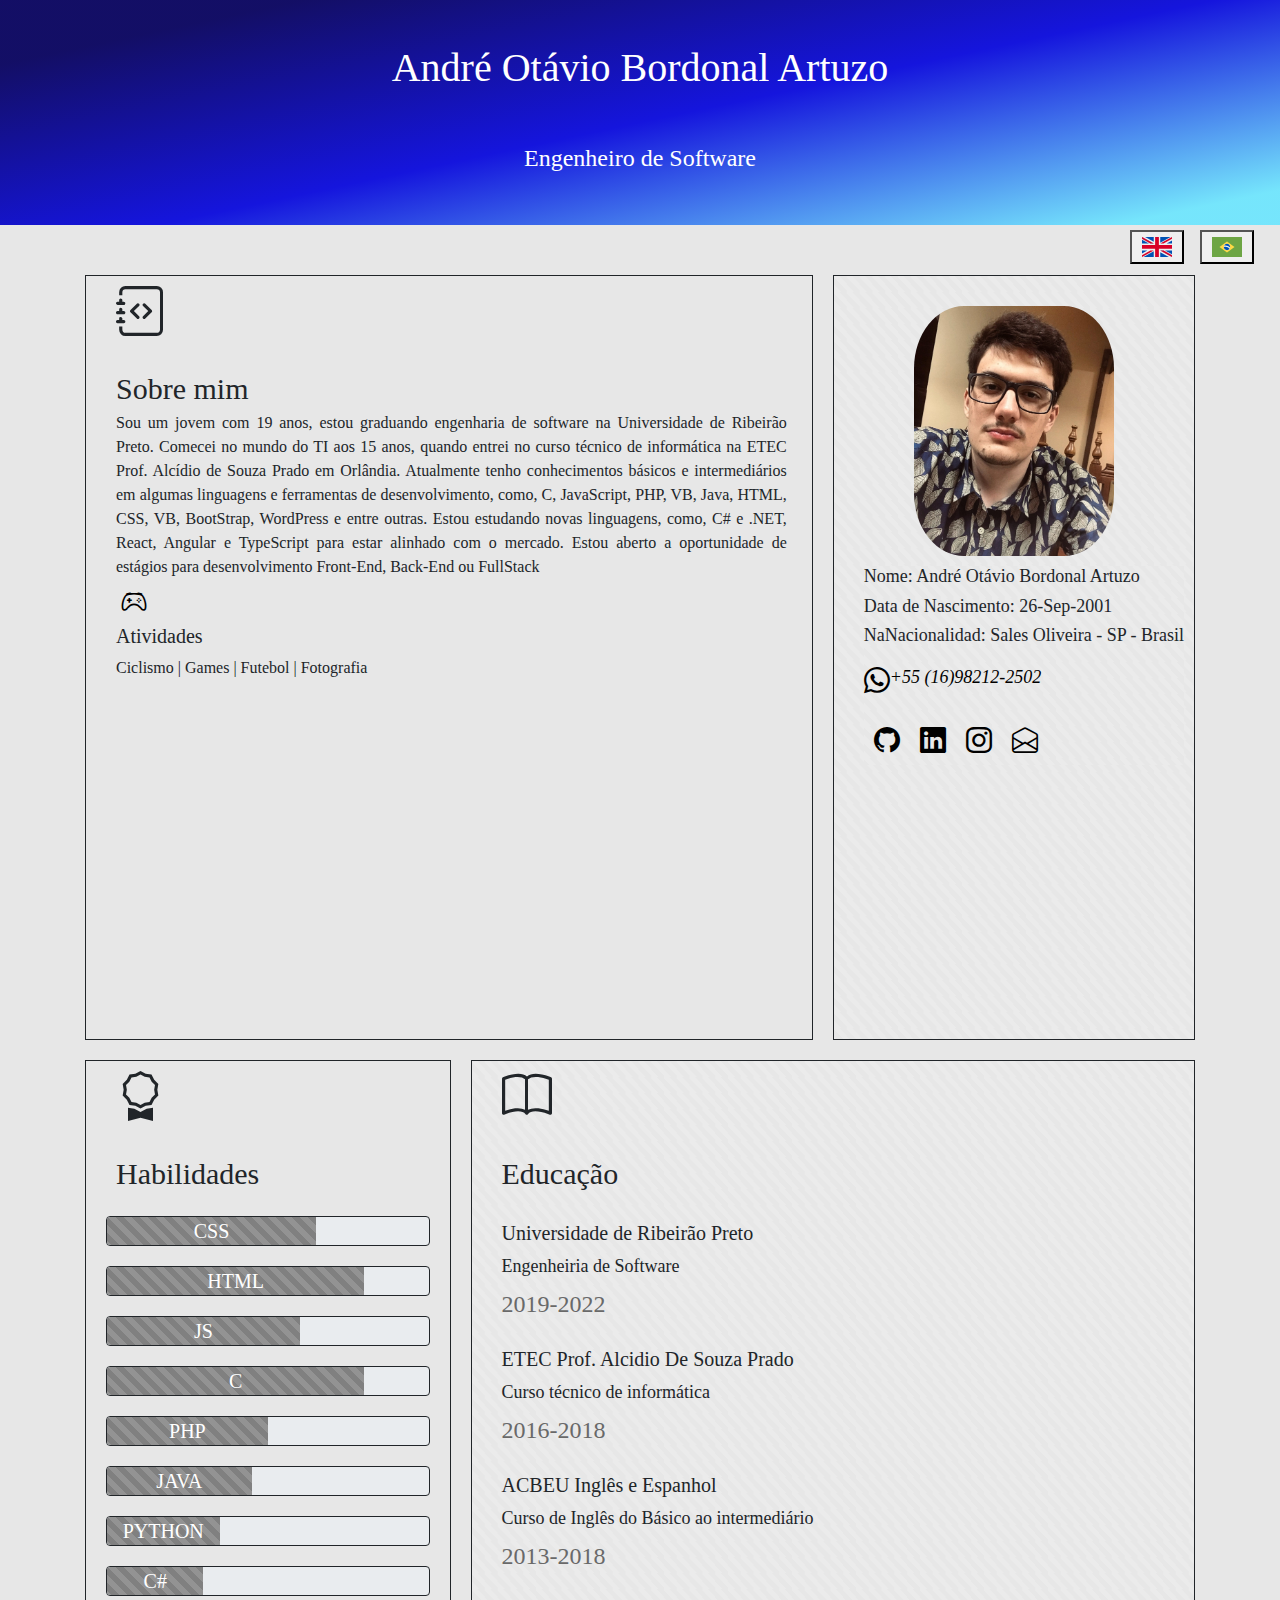
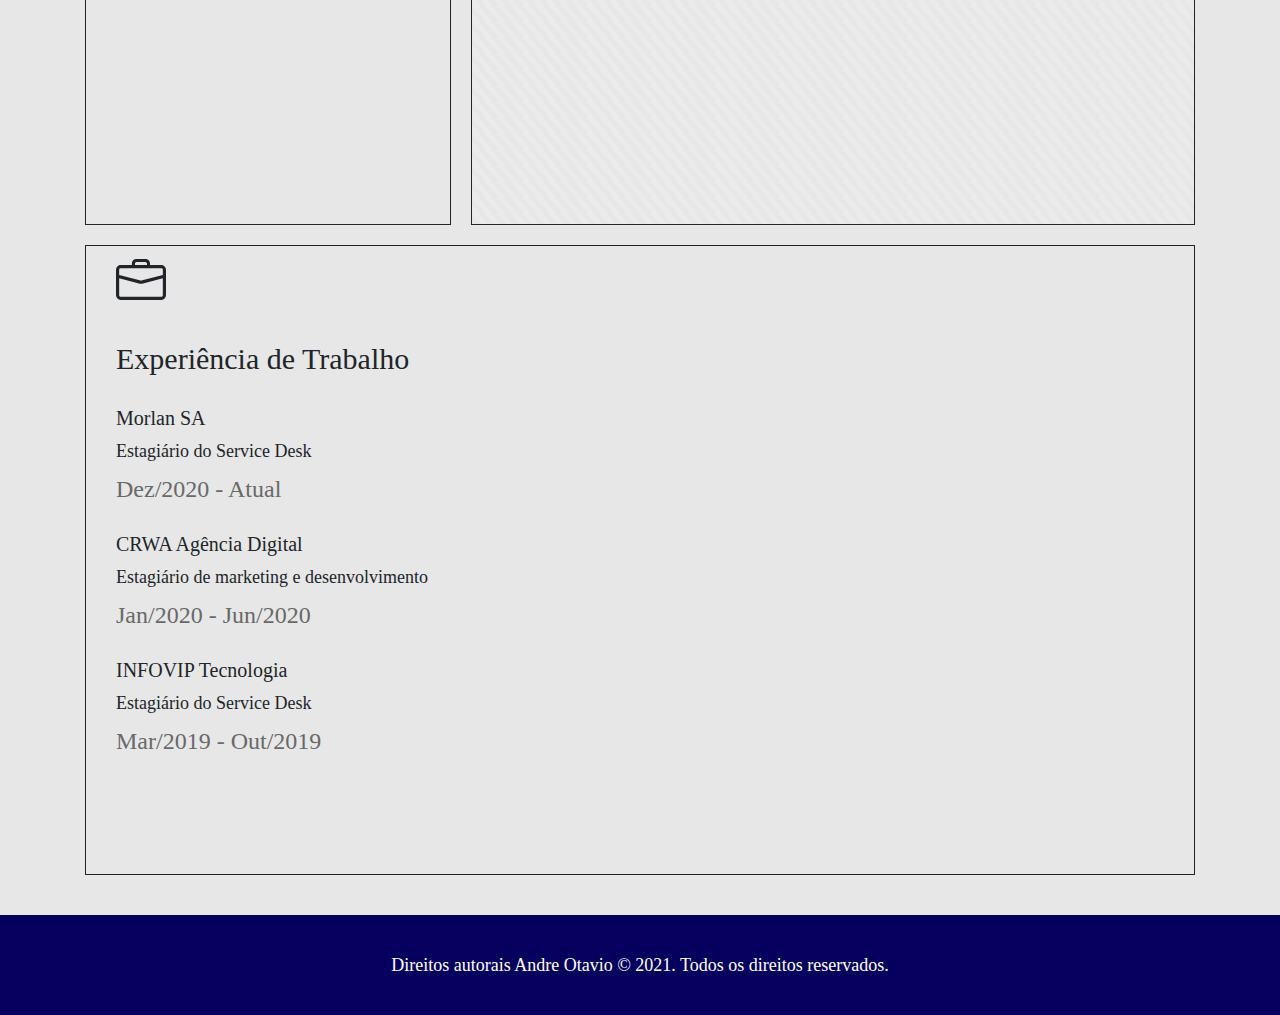
==== index-pt.html @ da658c27 "Responsive" ====
<!DOCTYPE html>
<html lang="en">
<head>
    <link rel="shortcut icon" href="images/icon.png">
    <meta charset="UTF-8">
    <meta name="viewport" content="width=device-width, initial-scale=1.0">
    <title>Andre Otavio Bordonal Artuzo</title>
    <link rel="stylesheet" href="https://maxcdn.bootstrapcdn.com/bootstrap/4.0.0/css/bootstrap.min.css" integrity="sha384-Gn5384xqQ1aoWXA+058RXPxPg6fy4IWvTNh0E263XmFcJlSAwiGgFAW/dAiS6JXm" crossorigin="anonymous">
    <link rel="stylesheet" href="https://cdn.jsdelivr.net/npm/bootstrap-icons@1.3.0/font/bootstrap-icons.css">
    <link rel="stylesheet" href="style/all.css">
   
</head>
<body>
    
    <header>
        <div class="name">
            <h1>André Otávio Bordonal Artuzo</h1>
            <h4>Engenheiro de Software</h4>
        </div>
        <div class="idioma">
            <a class="language" href="index-en.html"><button><img src="images/united-kingdom.svg" class="bandeira" alt=""></button></a>
            <a class="language" href="index-pt.html"><button><img src="images/brazil.svg" class="bandeira" alt=""></button></a>
        </div>
    </header>
    <main class="main-content">
    <div class="container container-main">
            <div class="main1">
                <div class="about">
                    <div class="icons"><i class="bi bi-journal-code"></i></div>
                    <div class="titles">Sobre mim
                        <div class="sobre">Sou um jovem com 19 anos, estou graduando engenharia de software na Universidade de Ribeirão Preto.

                            Comecei no mundo do TI aos 15 anos, quando entrei no curso técnico de informática na ETEC Prof. Alcídio de Souza Prado em Orlândia.

                            Atualmente tenho conhecimentos básicos e intermediários em algumas linguagens e ferramentas de desenvolvimento, como, C, JavaScript, PHP, VB, Java, HTML, CSS, VB, BootStrap, WordPress e entre outras.

                            Estou estudando novas linguagens, como, C# e .NET, React, Angular e TypeScript para estar alinhado com o mercado.

                            Estou aberto a oportunidade de estágios para desenvolvimento Front-End, Back-End ou FullStack </div>
                            <div class="hobies">
                                <i class="iconMedia bi-controller"></i>
                                <h4 id="hobiesH4">Atividades</h4>
                                <p id="myHobies">Ciclismo | Games | Futebol | Fotografia</p>
                            </div>
                    </div>
                </div>
                <div class="info">
                    <div class="foto">
                        <img class="photo"src="images/dequim.jpg" alt="">
                    </div>
                    <div class="infoPerfil">
                        <h2 class="infoAndre">Nome: André Otávio Bordonal Artuzo</h2>
                        <h2 class="infoAndre">Data de Nascimento: 26-Sep-2001</h2>
                        <h2 class="infoAndre">NaNacionalidad: Sales Oliveira - SP - Brasil</h2>
                        <a class="iconWhats" href="https://api.whatsapp.com/send?1=pt_BR&phone=5516982122502"><i class="iconWhats bi-whatsapp"><h2 class="infoAndre">+55 (16)98212-2502</h2></i></a>
                        <div class="media">
                            <a class="iconMedia" href="https://github.com/dequim1000"><i class="iconMedia bi-github"></i>
                            <a class="iconMedia" href="https://www.linkedin.com/in/andreotavio/"><i class="iconMedia bi-linkedin"></i></a>
                            <a class="iconMedia" href="https://www.instagram.com/otavioandre"><i class="iconMedia bi-instagram"></i></a>
                            <a class="iconMedia" href="mailto:andreotaviobordonal@gmail.com"><i class="iconMedia bi-envelope-open"></i></a>
                        </div>
                    </div>
                </div>
            </div>
            <div class="main2">
                <div class="skill">
                    <div class="icons"><i class="bi bi-award"></i></i></div>
                    <div class="titles">Habilidades</div>
                    <div class="progress">
                        <div class="progress-bar progress-bar-striped progress-bar-animated bg-progress" role="progressbar" aria-valuenow="75" aria-valuemin="0" aria-valuemax="100" style="width: 65%">CSS</div>
                    </div>
                    <div class="progress">
                        <div class="progress-bar progress-bar-striped progress-bar-animated bg-progress" role="progressbar" aria-valuenow="75" aria-valuemin="0" aria-valuemax="100" style="width: 80%">HTML</div>
                    </div>
                    <div class="progress">
                        <div class="progress-bar progress-bar-striped progress-bar-animated bg-progress" role="progressbar" aria-valuenow="75" aria-valuemin="0" aria-valuemax="100" style="width: 60%">JS</div>
                    </div>
                    <div class="progress">
                        <div class="progress-bar progress-bar-striped progress-bar-animated bg-progress" role="progressbar" aria-valuenow="75" aria-valuemin="0" aria-valuemax="100" style="width: 80%">C</div>
                    </div>
                    <div class="progress">
                        <div class="progress-bar progress-bar-striped progress-bar-animated bg-progress" role="progressbar" aria-valuenow="75" aria-valuemin="0" aria-valuemax="100" style="width: 50%">PHP</div>
                    </div>
                    <div class="progress">
                        <div class="progress-bar progress-bar-striped progress-bar-animated bg-progress" role="progressbar" aria-valuenow="75" aria-valuemin="0" aria-valuemax="100" style="width: 45%">JAVA</div>
                    </div>
                    <div class="progress">
                        <div class="progress-bar progress-bar-striped progress-bar-animated bg-progress" role="progressbar" aria-valuenow="75" aria-valuemin="0" aria-valuemax="100" style="width: 35%">PYTHON</div>
                    </div>
                    <div class="progress">
                        <div class="progress-bar progress-bar-striped progress-bar-animated bg-progress" role="progressbar" aria-valuenow="75" aria-valuemin="0" aria-valuemax="100" style="width: 30%">C#</div>
                    </div>
                </div>  
                <div class="education">
                    <div class="icons"><i class="bi bi-book"></i></div>
                    <div class="titles">Educação
                        <div class="escola">
                            <h2 class="nameEscola">Universidade de Ribeirão Preto</h2>
                            <p class="datelhesCurso">Engenheiria de Software</p>
                            <p class="ano">2019-2022</p>
                        </div>
                        <div class="escola">
                            <h2 class="nameEscola">ETEC Prof. Alcidio De Souza Prado</h2>
                            <p class="detalhesWork">Curso técnico de informática</p>
                            <p class="ano">2016-2018</p>
                        </div>
                        <div class="escola">
                            <h2 class="nameEscola">ACBEU Inglês e Espanhol</h2>
                            <p class="datelhesCurso">Curso de Inglês do Básico ao intermediário</p>
                            <p class="ano">2013-2018</p>
                        </div>
                    </div>
                </div>
            </div>
            <div class="main3">
                <div class="workExp">
                    <div class="icons"><i class="bi bi-briefcase"></i></div>
                    <div class="titles">Experiência de Trabalho
                        <div class="works">
                            <h2 class="namework">Morlan SA</h2>
                            <p class="detalhesWork">Estagiário do Service Desk</p>
                            <p class="ano">Dez/2020 - Atual</p>
                        </div>
                        <div class="works">
                            <h2 class="namework">CRWA Agência Digital</h2>
                            <p class="detalhesWork">Estagiário de marketing e desenvolvimento</p>
                            <p class="ano">Jan/2020 - Jun/2020</p>
                        </div>
                        <div class="works">
                            <h2 class="namework">INFOVIP Tecnologia</h2>
                            <p class="detalhesWork">Estagiário do Service Desk</p>
                            <p class="ano">Mar/2019 - Out/2019</p>
                        </div>
                    </div>
                </div>
            </div>        
    </div>
    <div class="container-2"></div>
    </main>
    <footer id="footer">Direitos autorais Andre Otavio © 2021. Todos os direitos reservados.</footer>
    
</body>
</html>
---- style/all.css ----
@import 'reset.css';
@import 'scrollbar.css';
@import 'main.css';
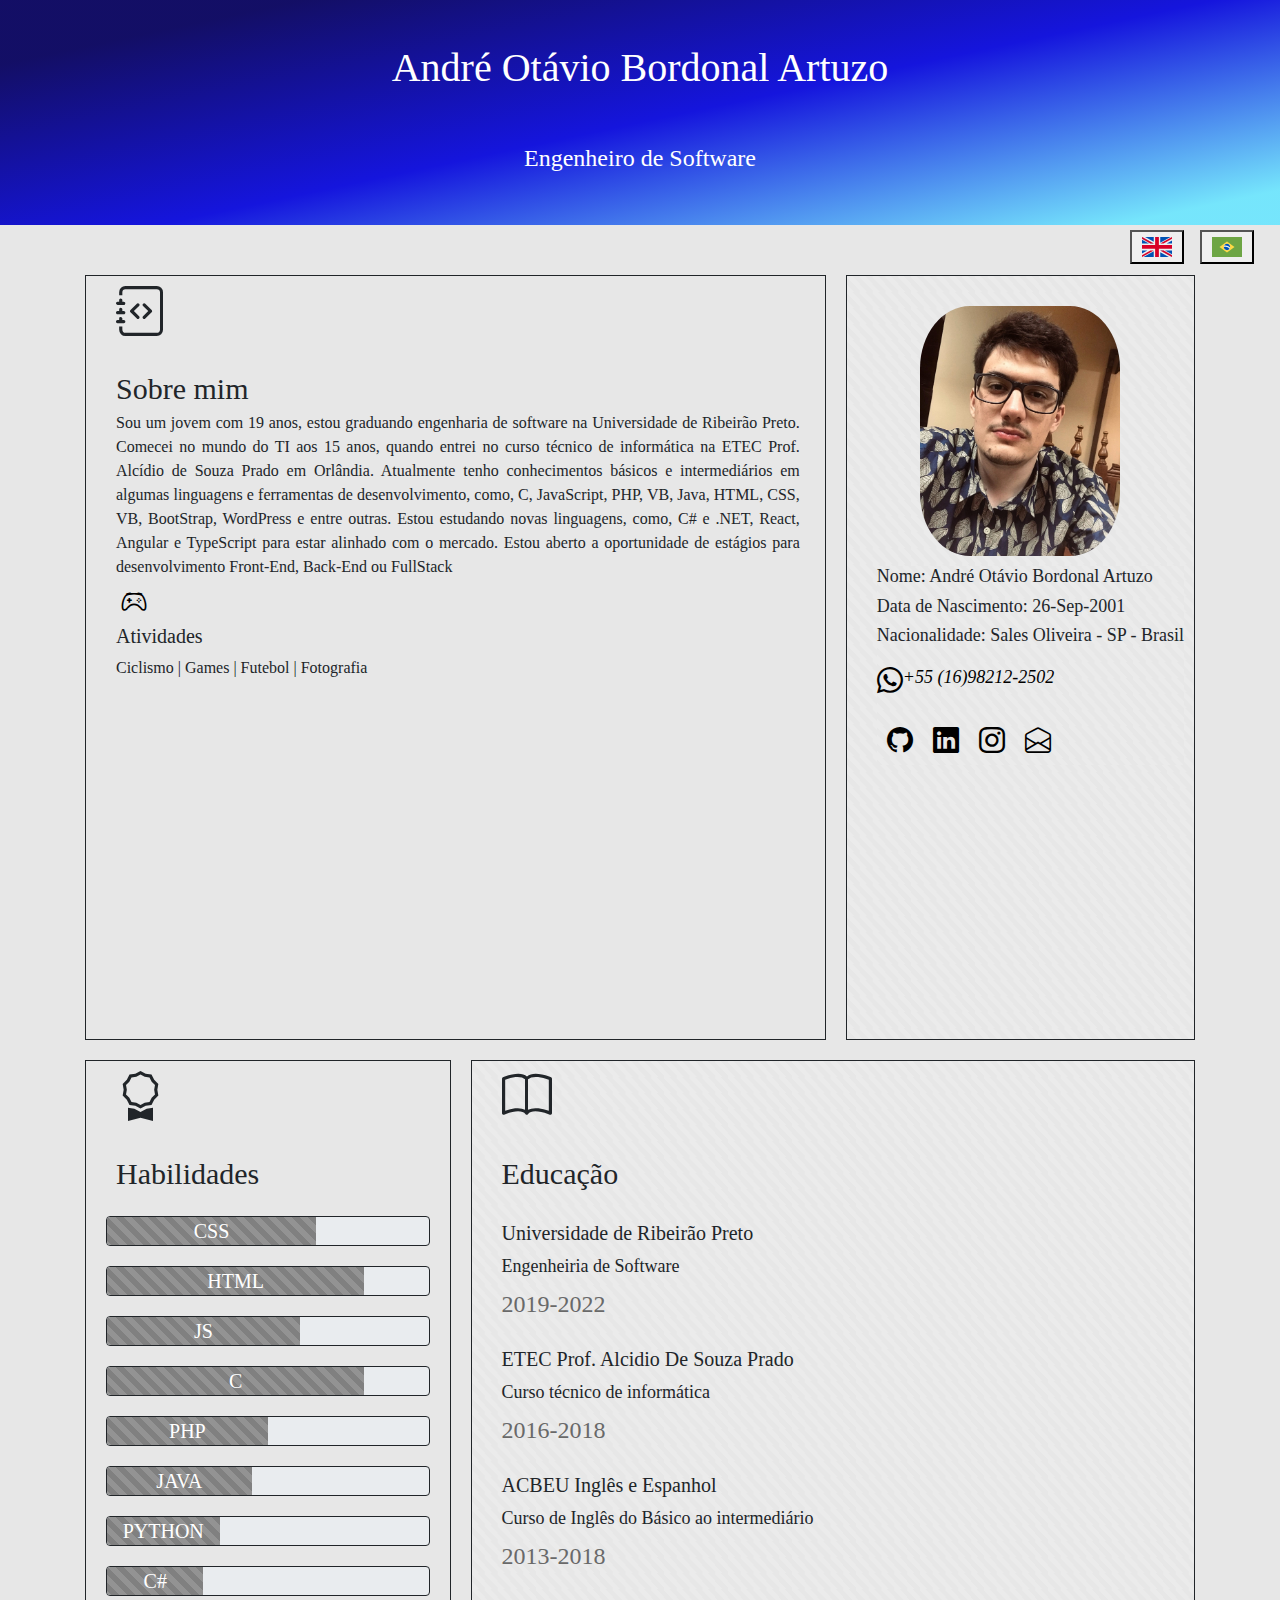
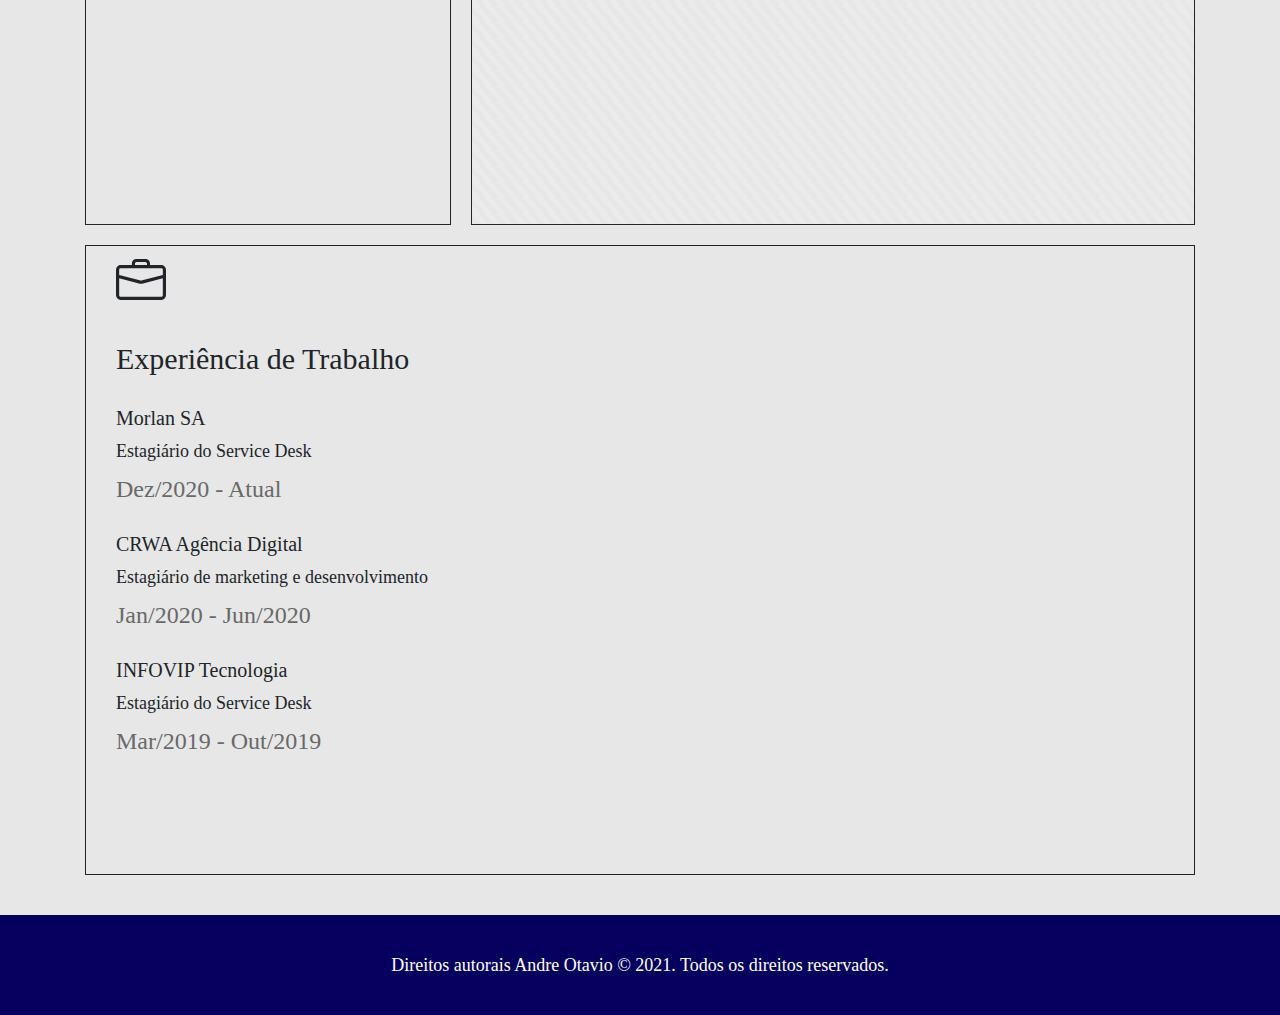
==== commit a1e5ad4d: "Update Css" ====
--- a/index-pt.html
+++ b/index-pt.html
@@ -18,7 +18,7 @@
             <h4>Engenheiro de Software</h4>
         </div>
         <div class="idioma">
-            <a class="language" href="index-en.html"><button><img src="images/united-kingdom.svg" class="bandeira" alt=""></button></a>
+            <a class="language" href="index.html"><button><img src="images/united-kingdom.svg" class="bandeira" alt=""></button></a>
             <a class="language" href="index-pt.html"><button><img src="images/brazil.svg" class="bandeira" alt=""></button></a>
         </div>
     </header>
@@ -51,7 +51,7 @@
                     <div class="infoPerfil">
                         <h2 class="infoAndre">Nome: André Otávio Bordonal Artuzo</h2>
                         <h2 class="infoAndre">Data de Nascimento: 26-Sep-2001</h2>
-                        <h2 class="infoAndre">NaNacionalidad: Sales Oliveira - SP - Brasil</h2>
+                        <h2 class="infoAndre">Nacionalidade: Sales Oliveira - SP - Brasil</h2>
                         <a class="iconWhats" href="https://api.whatsapp.com/send?1=pt_BR&phone=5516982122502"><i class="iconWhats bi-whatsapp"><h2 class="infoAndre">+55 (16)98212-2502</h2></i></a>
                         <div class="media">
                             <a class="iconMedia" href="https://github.com/dequim1000"><i class="iconMedia bi-github"></i>
